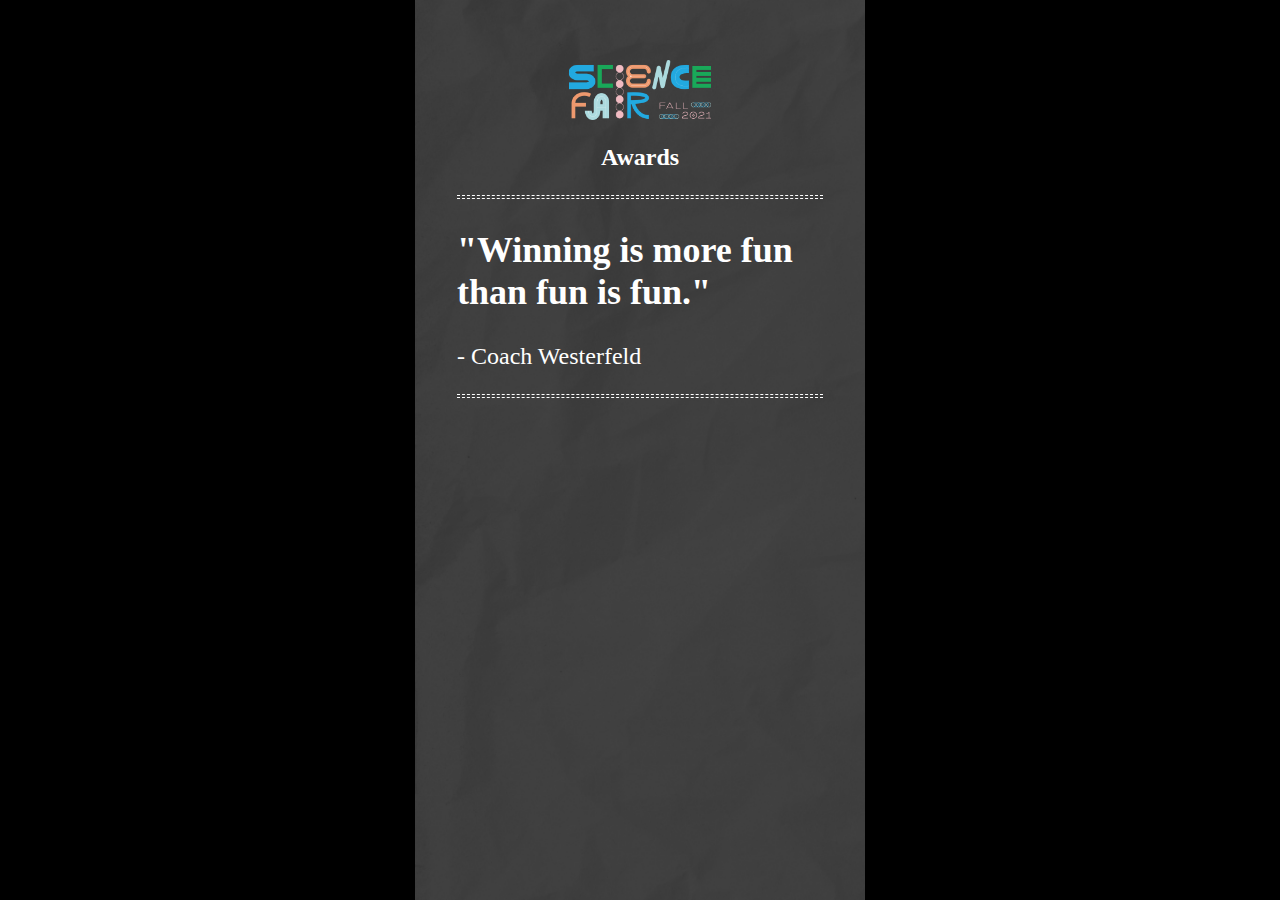
==== awards.html @ 10bcf62e "site complete - need to add actual content" ====
<!DOCTYPE html>
<html lang="en">
<head>
    <meta charset="UTF-8">
    <meta http-equiv="X-UA-Compatible" content="IE=edge">
    <meta name="viewport" content="width=device-width, initial-scale=1.0">
    <link rel="stylesheet" href="styles.css">
    <title>Science Fair - Awards</title>
</head>
<body>
    <div class="container">
        <div class="inner">
            <header>
                    <div class="logo">
                        <a href="index.html"></a>
                    </div>
                    <h1>Awards</h1>
                </header>
                <main>
                <section class="spacer"></section>
                <section>
                    <h2>"Winning is more fun than fun is fun."</h2>
                    <p>- Coach Westerfeld</p>
                </section>
                <section class="spacer"></section>
                <section></section>
            </main>
        </div>
    </div> 
</body>
</html>
---- styles.css ----
@font-face {
    font-family: 'Letters For Learners', sans-serif;
    src: url('/assets/Letters\ for\ Learners.ttf');
}

body {
    background-color: black;
    font-family: 'Letters For Learners';
    color: white;
    font-size: 24px;
    margin: 0;
    height: 100vh;
    max-height: 1000px;
}


a {
    color: #ACDADE;
}

.inner {
    width: 100vw;
    height: 100%;
    max-height: 100vh;
    max-width: 450px;
    background-image: url('/assets/darkPaper.jpg');
    background-size: cover;
    background-repeat: no-repeat;
}

.container {
    display: flex;
    justify-content: center;
    height: 100%;
    max-height: 100vh;
}

header {
    display: flex column;
    justify-content: center;
    text-align: center;
}

.logo-home {
    background-image: url('/assets/logo.png');
    background-size: contain;
    background-repeat: no-repeat;
    background-position-x: center;
    width: 100%;
    height: 100px;
    margin: 60px 0 60px 0;
    position: relative;
}

.logo-home a {
    position: absolute;
    width: 100%;
    height: 100%;
    top: 0;
    left: 0;
    z-index: 10;
}

.logo {
    background-image: url('/assets/logo.png');
    background-size: contain;
    background-repeat: no-repeat;
    background-position-x: center;
    width: 100%;
    height: 60px;
    margin: 60px 0 24px 0;
    position: relative;
}

.logo a {
    position: absolute;
    width: 100%;
    height: 100%;
    top: 0;
    left: 0;
    z-index: 10;
}

section {
    border-top: 1px dashed white;
    margin: 0 42px 0 42px;
}
ol {
    list-style-position: inside;
    padding-left: 0;
}
li {
    display: flex;
    justify-content: space-between;
    margin-bottom: 8px;
}
.attribution {
    display: flex;
    justify-content: space-around;
}
.attribution-happy-hour {
    font-size: 18px;
}
.attribution span {
    margin: 24px 0 0 0;
    font-size: 18px;
}
.spacer {
    height: 2px;
}

footer {
    /* background-color: white; */
    width: 100%;
    /* height: 100%; */
    display: flex;
    flex-direction: row;
    justify-content: space-around;
    position: relative;
}
.qrc {
    width: 120px;
    height: 120px;
    object-fit: contain;
    margin: 20px 0 20px 0;
}
.qrc-wrap {
    display: flex;
    flex-direction: column;
    font-size: 16px;
    justify-content: start;
    align-items: center;
}
.banana {
    position: absolute;
    left: 0px;
    bottom: 0px;
}
.list-presentation li:not(:first-child) {
    padding: 18px 0 12px 0;
    border-top: 1px dashed white;
}
.list-presentation li:first-child {
    padding-bottom: 12px;
}
.list-presentation li:last-child {
    padding-bottom: 0;
}
.list-presentation span p {
    margin: 6px 0 0 0;
    font-size: 16px;
}

h1 {
    font-size: 24px;
    margin: 24px 0 24px 0;
}
.gif-wrap {
    display: flex;
    flex-direction: row;
    justify-content: space-around;
}
.gif {
    margin-top: 12px;
}
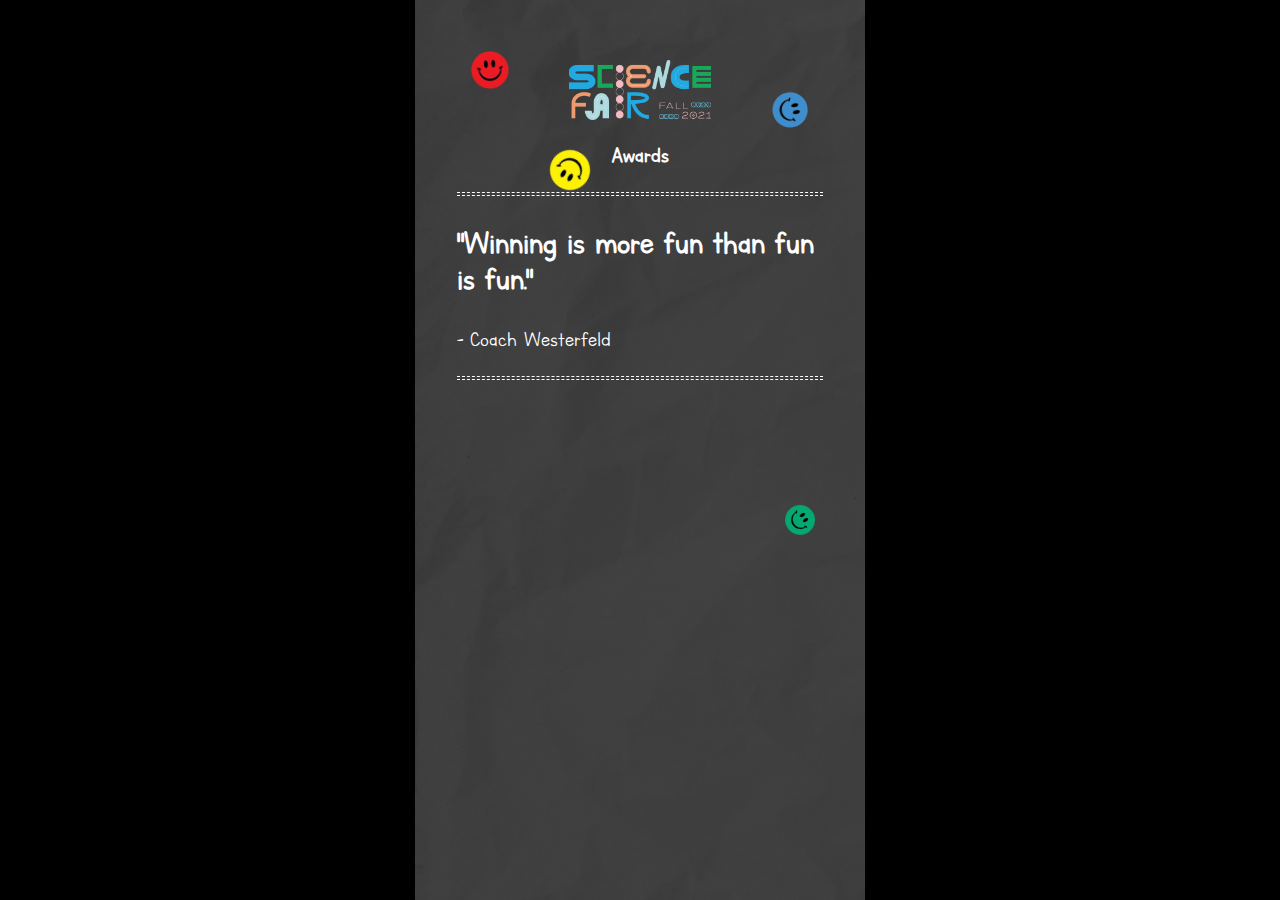
==== commit 3dfb6ff3: "added smileyz" ====
--- a/awards.html
+++ b/awards.html
@@ -4,10 +4,16 @@
     <meta charset="UTF-8">
     <meta http-equiv="X-UA-Compatible" content="IE=edge">
     <meta name="viewport" content="width=device-width, initial-scale=1.0">
+    <link rel="shortcut icon" type="image/png" href="assets/smile-favicon.png"/>
     <link rel="stylesheet" href="styles.css">
+    <link rel="stylesheet" href="smiles.css">
     <title>Science Fair - Awards</title>
 </head>
 <body>
+    <div class="smile red mid-top-left"></div>
+    <div class="smile blue mid-top-right rotate-90"></div>
+    <div class="smile green mid-right-edge rotate-90"></div>
+    <div class="smile yellow top-mid-under-logo rotate-180"></div>
     <div class="container">
         <div class="inner">
             <header>
--- a/styles.css
+++ b/styles.css
@@ -1,16 +1,19 @@
 @font-face {
-    font-family: 'Letters For Learners', sans-serif;
-    src: url('/assets/Letters\ for\ Learners.ttf');
+    font-family: 'LettersForLearners';
+    src: url('https://innovatemap-dev.github.io/science-fair/assets/LettersforLearners.woff2') format('woff2'),
+        url('https://innovatemap-dev.github.io/science-fair/assets/LettersforLearners.woff') format('woff'),
+        url('https://innovatemap-dev.github.io/science-fair/assets/LettersforLearners.ttf') format('truetype'),
+        url('https://innovatemap-dev.github.io/science-fair/assets/LettersforLearners.svg') format('svg');
 }
 
 body {
     background-color: black;
-    font-family: 'Letters For Learners';
+    font-family: 'LettersForLearners', sans-serif;
     color: white;
     font-size: 24px;
     margin: 0;
-    height: 100vh;
-    max-height: 1000px;
+    min-height: 100vh;
+    /* max-height: 1000px; */
 }
 
 
@@ -20,10 +23,10 @@
 
 .inner {
     width: 100vw;
-    height: 100%;
-    max-height: 100vh;
+    min-height: 100%;
+    /* max-height: 100vh; */
     max-width: 450px;
-    background-image: url('/assets/darkPaper.jpg');
+    background-image: url('assets/darkPaper.jpg');
     background-size: cover;
     background-repeat: no-repeat;
 }
@@ -31,8 +34,8 @@
 .container {
     display: flex;
     justify-content: center;
-    height: 100%;
-    max-height: 100vh;
+    min-height: 100vh;
+    /* max-height: 100vh; */
 }
 
 header {
@@ -42,7 +45,7 @@
 }
 
 .logo-home {
-    background-image: url('/assets/logo.png');
+    background-image: url('assets/logo.png');
     background-size: contain;
     background-repeat: no-repeat;
     background-position-x: center;
@@ -62,7 +65,7 @@
 }
 
 .logo {
-    background-image: url('/assets/logo.png');
+    background-image: url('assets/logo.png');
     background-size: contain;
     background-repeat: no-repeat;
     background-position-x: center;
@@ -89,7 +92,11 @@
     list-style-position: inside;
     padding-left: 0;
 }
-li {
+ul {
+    list-style-position: inside;
+    padding-left: 0;
+}
+ol li {
     display: flex;
     justify-content: space-between;
     margin-bottom: 8px;
@@ -100,6 +107,7 @@
 }
 .attribution-happy-hour {
     font-size: 18px;
+    margin: 0 32px 24px 32px;
 }
 .attribution span {
     margin: 24px 0 0 0;
@@ -148,18 +156,43 @@
 }
 .list-presentation span p {
     margin: 6px 0 0 0;
-    font-size: 16px;
+    font-size: 18px;
 }
+
+.list-presenters li:not(:first-child) {
+    padding: 18px 0 12px 0;
+    /* border-top: 1px dashed white; */
+}
+.list-presenters li:first-child {
+    padding-bottom: 12px;
+}
+.list-presenters li:last-child {
+    padding-bottom: 0;
+}
+/* .list-presenters span p {
+    margin: 6px 0 0 0;
+    font-size: 18px;
+} */
 
 h1 {
     font-size: 24px;
     margin: 24px 0 24px 0;
 }
-.gif-wrap {
+.img-wrap {
     display: flex;
     flex-direction: row;
     justify-content: space-around;
 }
-.gif {
+.img-wrap img {
+    width: 90%;
+    object-fit: contain;
     margin-top: 12px;
+}
+.img-wrap iframe {
+    margin-top: 12px;
+}
+
+.restrictions {
+    font-style: italic;
+    font-size: 12px;;
 }--- a/smiles.css
+++ b/smiles.css
@@ -0,0 +1,82 @@
+/* nest inside body */
+
+.smile {
+    width: 40px;
+    height: 40px;
+    position: absolute;
+    z-index: 20;
+}
+
+/* colors */
+.blue {
+    background-image: url('assets/smile-blue.png');
+    background-size: cover;
+    background-repeat: no-repeat;
+}
+.green {
+    background-image: url('assets/smile-green.png');
+    background-size: cover;
+    background-repeat: no-repeat;
+}
+.red {
+    background-image: url('assets/smile-red.png');
+    background-size: cover;
+    background-repeat: no-repeat;
+}
+.yellow {
+    background-image: url('assets/smile-yellow.png');
+    background-size: cover;
+    background-repeat: no-repeat;
+}
+
+/* rotation */
+.rotate-30 {
+    transform: rotate(25deg);
+}
+.rotate-90 {
+    transform: rotate(85deg);
+}
+.rotate-180 {
+    transform: rotate(210deg);
+}
+.rotate-270 {
+    transform: rotate(270deg);
+}
+
+/* position */
+.top-left {
+    top: 0;
+    left: calc(50vw - 180px);
+}
+.top-right {
+    top: 0;
+    left: calc(50vw + 140px);
+}
+.mid-top-left {
+    top: 50px;
+    left: calc(50vw - 170px);
+}
+.mid-top-right {
+    top: 90px;
+    left: calc(50vw + 130px);
+}
+.top-mid-logo-cover {
+    top: 35px;
+    left: calc(50vw + 20px);
+}
+.top-mid-under-logo {
+    top: 150px;
+    left: calc(50vw - 90px);
+}
+.mid-left-cut {
+    top: 400px;
+    left: calc(50vw - 200px);
+}
+.mid-right-edge {
+    top: 500px;
+    left: calc(50vw + 140px);
+}
+.bottom-right {
+    bottom: 10px;
+    left: calc(50vw + 100px);
+}